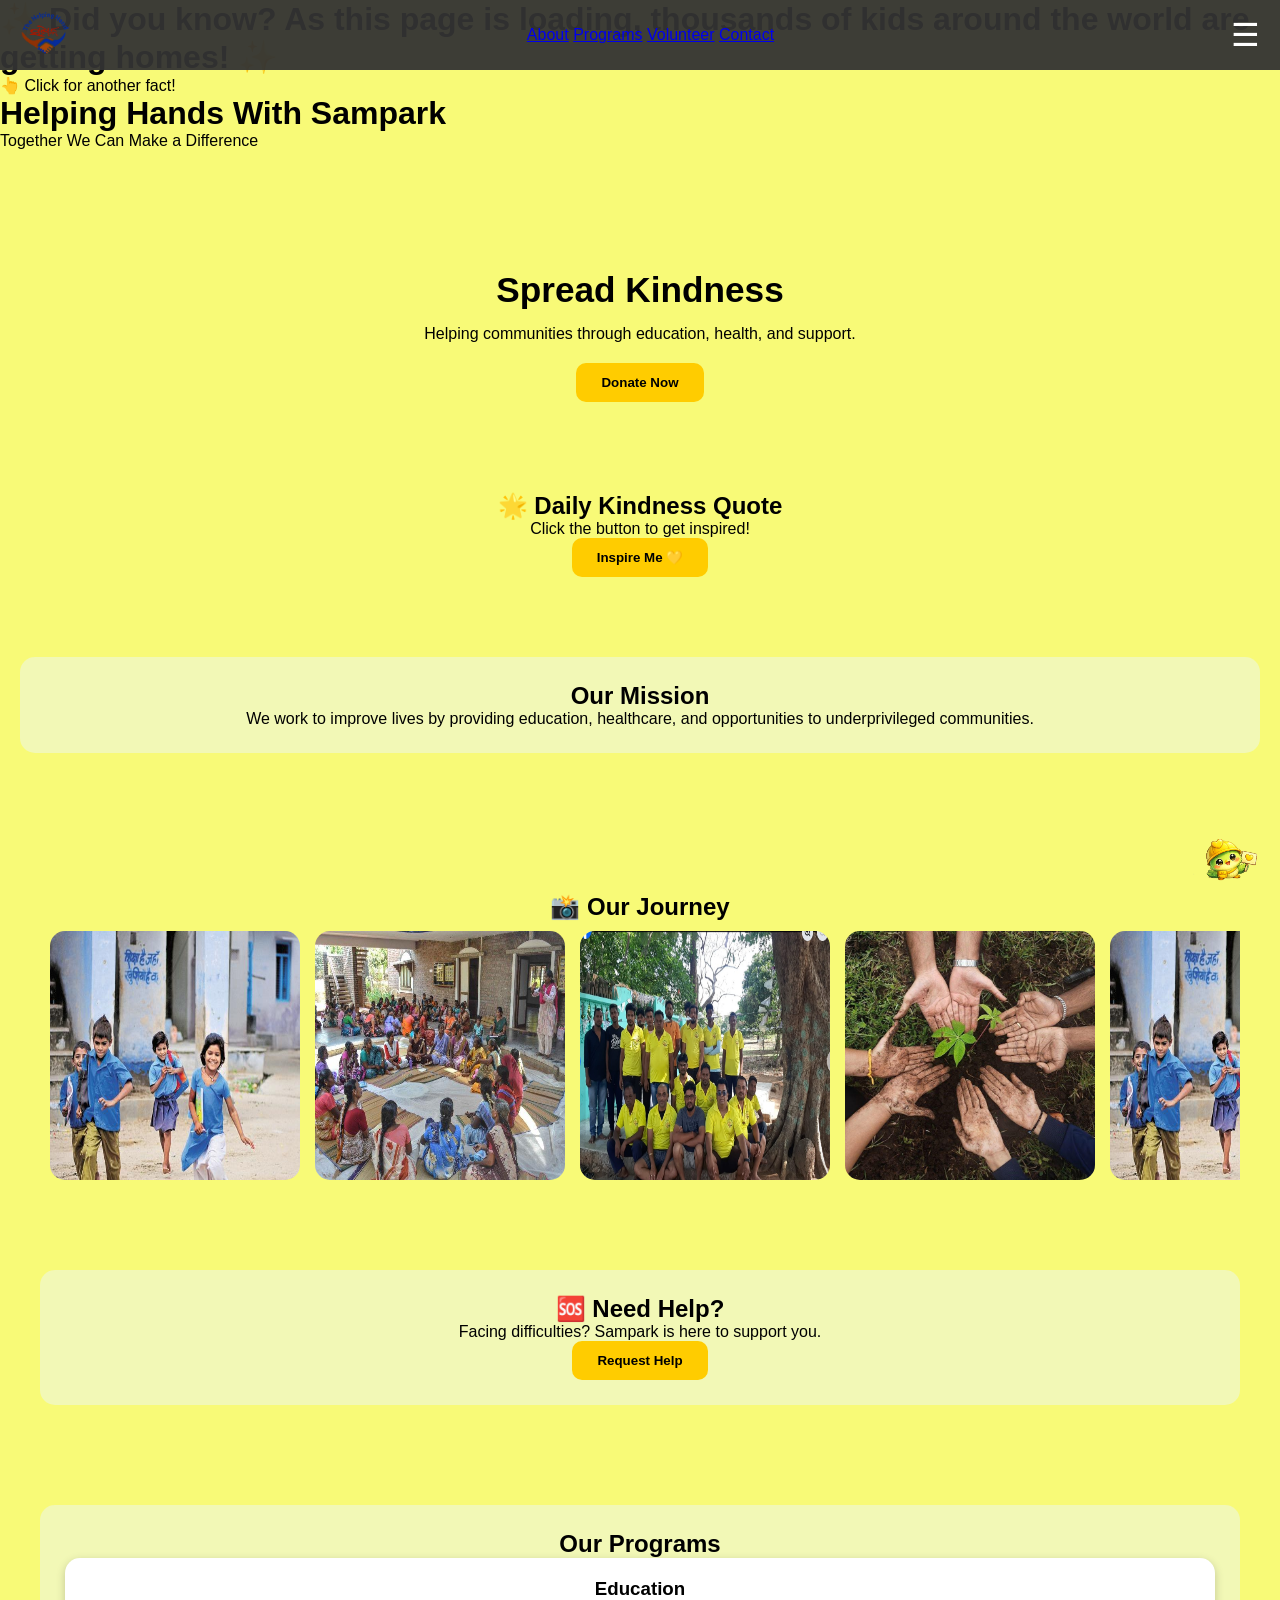
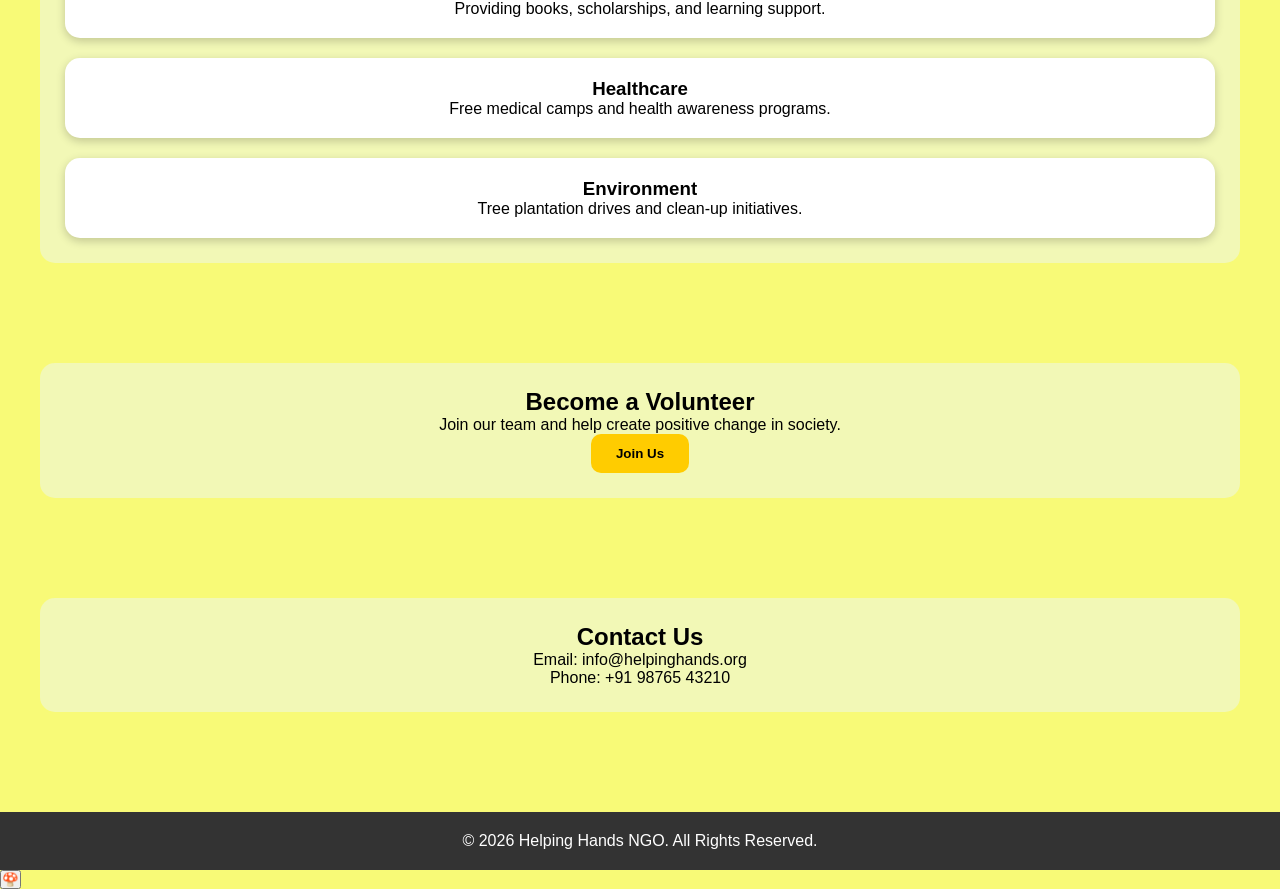
==== index.html @ 8c8699ed "Rename Index.html to index.html" ====
<!DOCTYPE html>
<html lang="en">

<head>
    <meta charset="UTF-8">
    <meta name="viewport" content="width=device-width, initial-scale=1.0">
    <title>Helping Hands NGO</title>
    <link rel="stylesheet" href="sampark-phone.css">

</head>

<body>

    <div id="loader">
        <div>
            <h1 id="fact">
                ✨ Did you know? As this page is loading, thousands of kids around the world are getting homes! ✨
            </h1>

            <p>👆 Click for another fact!</p>
        </div>
    </div>

    <nav>
        <div class="nav-left">
            <img src="Sampark logo.png" class="logo">
        </div>
        <div class="nav-links">
            <a href="#about">About</a>
            <a href="#programs">Programs</a>
            <a href="#volunteer">Volunteer</a>
            <a href="#contact">Contact</a>
        </div>
        <button id="menuBtn">
            ☰
        </button>
    </nav>

    <div id="mobileMenu">
        <a href="#about">About</a>
        <a href="#programs">Programs</a>
        <a href="#volunteer">Volunteer</a>
        <a href="#contact">Contact</a>
    </div>

    <header>
        <h1>Helping Hands With Sampark</h1>
        <p>Together We Can Make a Difference</p>
    </header>


    <div class="hero">
        <h1>Spread Kindness</h1>
        <p>Helping communities through education, health, and support.</p>
        <button class="btn" onclick="openPopup()">
            Donate Now
        </button>
    </div>

    <section id="quotes">
        <div class="section-1">
            <h2>🌟 Daily Kindness Quote</h2>

            <p id="quote">
                Click the button to get inspired!
            </p>

            <button id="quoteBtn" class="btn">
                Inspire Me 💛
            </button>
        </div>
    </section>

    <div class="container">
        <section id="about">
            <div class="section">
                <h2>Our Mission</h2>
                <p>
                    We work to improve lives by providing education,
                    healthcare, and opportunities to underprivileged communities.
                </p>
        </section>


        <section id="gallery">

            <section id="gallery">
                <h2>📸 Our Journey</h2>

                <div class="gallery-container">
                    <div class="gallery-track">
                        <img src="NGO gallery 1.jpg">
                        <img src="NGO gallery 2.jpg">
                        <img src="NGO gallery 3.jpeg">
                        <img src="NGO gallery 4.jpg">

                        <!-- Duplicate them -->
                        <img src="NGO gallery 1.jpg">
                        <img src="NGO gallery 2.jpg">
                        <img src="NGO gallery 3.jpeg">
                        <img src="NGO gallery 4.jpg">
                    </div>
                </div>
            </section>

            <section id="help">

                <div class="section">

                    <h2>🆘 Need Help?</h2>

                    <p>
                        Facing difficulties? Sampark is here to support you.
                    </p>

                    <button class="btn" onclick="openHelpPopup()">
                        Request Help
                    </button>

                </div>


            </section>
            <section id="programs">

                <div class="section">
                    <h2>Our Programs</h2>

                    <div class="cards">

                        <div class="card">
                            <h3>Education</h3>
                            <p>Providing books, scholarships, and learning support.</p>
                        </div>

                        <div class="card">
                            <h3>Healthcare</h3>
                            <p>Free medical camps and health awareness programs.</p>
                        </div>

                        <div class="card">
                            <h3>Environment</h3>
                            <p>Tree plantation drives and clean-up initiatives.</p>
                        </div>

                    </div>
                </div>

            </section>
            <div class="container2">
                <section id="volunteer">
                    <div class="section">
                        <h2>Become a Volunteer</h2>
                        <p>
                            Join our team and help create positive change in society.
                        </p>
                        <button class="btn" onclick="openVolunteerPopup()">
                            Join Us
                        </button>
                    </div>
                </section>

                <section id="contact">
                    <div class="section">
                        <h2>Contact Us</h2>
                        <p>Email: info@helpinghands.org</p>
                        <p>Phone: +91 98765 43210</p>
                    </div>
                </section>
            </div>
    </div>
    <footer>
        <p>&copy; 2026 Helping Hands NGO. All Rights Reserved.</p>
    </footer>

    </div>

    <img src="sampark_mascot_hat_bag.png" id="mascot" alt="Sampark Mascot">

    <div id="donatePopup" class="popup">
        <div class="popup-content">
            <span class="close" onclick="closePopup()">&times;</span>
            <p>Support Sampark💲</p>
            <p id="paymentStatus">
                ⏳ Waiting for donation...
            </p>
            <button onclick="paymentDone()" class="donate-btn">
                I Have Donated ❤️
            </button>
            <p id="thankYouMsg"></p>
        </div>
    </div>

    <div id="volunteerPopup" class="popup">
        <div class="popup-content">
            <span class="close" onclick="closeVolunteerPopup()">&times;</span>
            <h2>Become a Volunteer 🤝</h2>
            <input type="text" id="volunteerName" placeholder="Your Name">
            <button class="donate-btn" onclick="submitVolunteer()">
                Join Sampark ❤️
            </button>
        </div>
    </div>

    <button id="topBtn" title="Go to top">🍄</button>

    <div id="helpPopup" class="popup">
        <div class="popup-content">
            <span class="close" onclick="closeHelpPopup()">&times;</span>
            <h2>🆘 Request Help</h2>
            <input type="text" id="helpName" placeholder="Your Name">
            <input type="tel" id="helpPhone" placeholder="Phone Number">
            <input type="text" id="helpLocation" placeholder="Location">

            <select id="helpType">
                <option value="">Select Help Type</option>
                <option>Education</option>
                <option>Medical Support</option>
                <option>Food Assistance</option>
                <option>Financial Support</option>
                <option>Emergency Help</option>
                <option>Other</option>
            </select>

            <textarea id="helpDescription" placeholder="Describe your situation..." rows="4">
        </textarea>

            <button class="donate-btn" onclick="submitHelp()">
                Submit Request ❤️
            </button>

        </div>
    </div>

    <script src="sampark-phone.js"></script>

</body>
</html>
---- sampark-phone.css ----
/* RESET */
* {
    margin: 0;
    padding: 0;
    box-sizing: border-box;
}

body {
    background: #f8fa77;
    font-family: 'Lato', sans-serif;
    overflow-x: hidden;
}

/* NAVBAR */
nav {
    position: fixed;
    top: 0;
    left: 0;
    width: 100%;
    height: 70px;
    background: rgba(51, 51, 51, 0.95);
    display: flex;
    justify-content: space-between;
    align-items: center;
    padding: 0 20px;
    z-index: 1000;
}

.logo {
    height: 50px;
}

/* HAMBURGER BUTTON */
#menuBtn {
    background: none;
    border: none;
    color: white;
    font-size: 32px;
    cursor: pointer;
}

/* SLIDE MENU */
#mobileMenu {
    position: fixed;
    top: 0;
    left: -260px;
    width: 250px;
    height: 100vh;
    background: #333;
    display: flex;
    flex-direction: column;
    padding-top: 80px;
    transition: 0.4s ease;
    z-index: 2000;
}

#mobileMenu a {
    color: white;
    text-decoration: none;
    padding: 20px;
    font-size: 20px;
    border-bottom: 1px solid rgba(255, 255, 255, 0.1);
}

/* CLOSE BUTTON */
#closeBtn {
    position: absolute;
    top: 20px;
    right: 20px;
    background: none;
    border: none;
    color: white;
    font-size: 28px;
    cursor: pointer;
}

/* HERO */
.hero {
    margin-top: 70px;
    padding: 50px 20px;
    text-align: center;
}

.hero h1 {
    font-size: 2.2rem;
    margin-bottom: 15px;
}

.hero p {
    font-size: 1rem;
    margin-bottom: 20px;
}

/* BUTTONS */
.btn {
    background: #ffcc00;
    color: black;
    border: none;
    padding: 12px 25px;
    border-radius: 10px;
    font-weight: bold;
    cursor: pointer;
}

/* SECTIONS */
section {
    padding: 40px 20px;
    text-align: center;
}

.section {
    background: #f2f8b6;
    padding: 25px;
    border-radius: 15px;
    margin-bottom: 20px;
}

/* PROGRAM CARDS */
.cards {
    display: flex;
    flex-direction: column;
    gap: 20px;
}

.card {
    background: white;
    padding: 20px;
    border-radius: 15px;
    box-shadow: 0 3px 10px rgba(0, 0, 0, 0.2);
}

/* GALLERY */
.gallery-track {
    display: flex;
    overflow-x: auto;
    gap: 15px;
    padding: 10px;
}

.gallery-track img {
    width: 250px;
    border-radius: 15px;
}

/* POPUPS */
.popup {
    display: none;
    position: fixed;
    inset: 0;
    background: rgba(0, 0, 0, 0.6);
    justify-content: center;
    align-items: center;
    z-index: 3000;
}

.popup-content {
    width: 90%;
    max-width: 350px;
    background: white;
    padding: 20px;
    border-radius: 15px;
}

/* MASCOT */
#mascot {
    position: fixed;
    bottom: 15px;
    right: 15px;
    width: 80px;
    z-index: 999;
}

/* FOOTER */
footer {
    background: #333;
    color: white;
    text-align: center;
    padding: 20px;
}
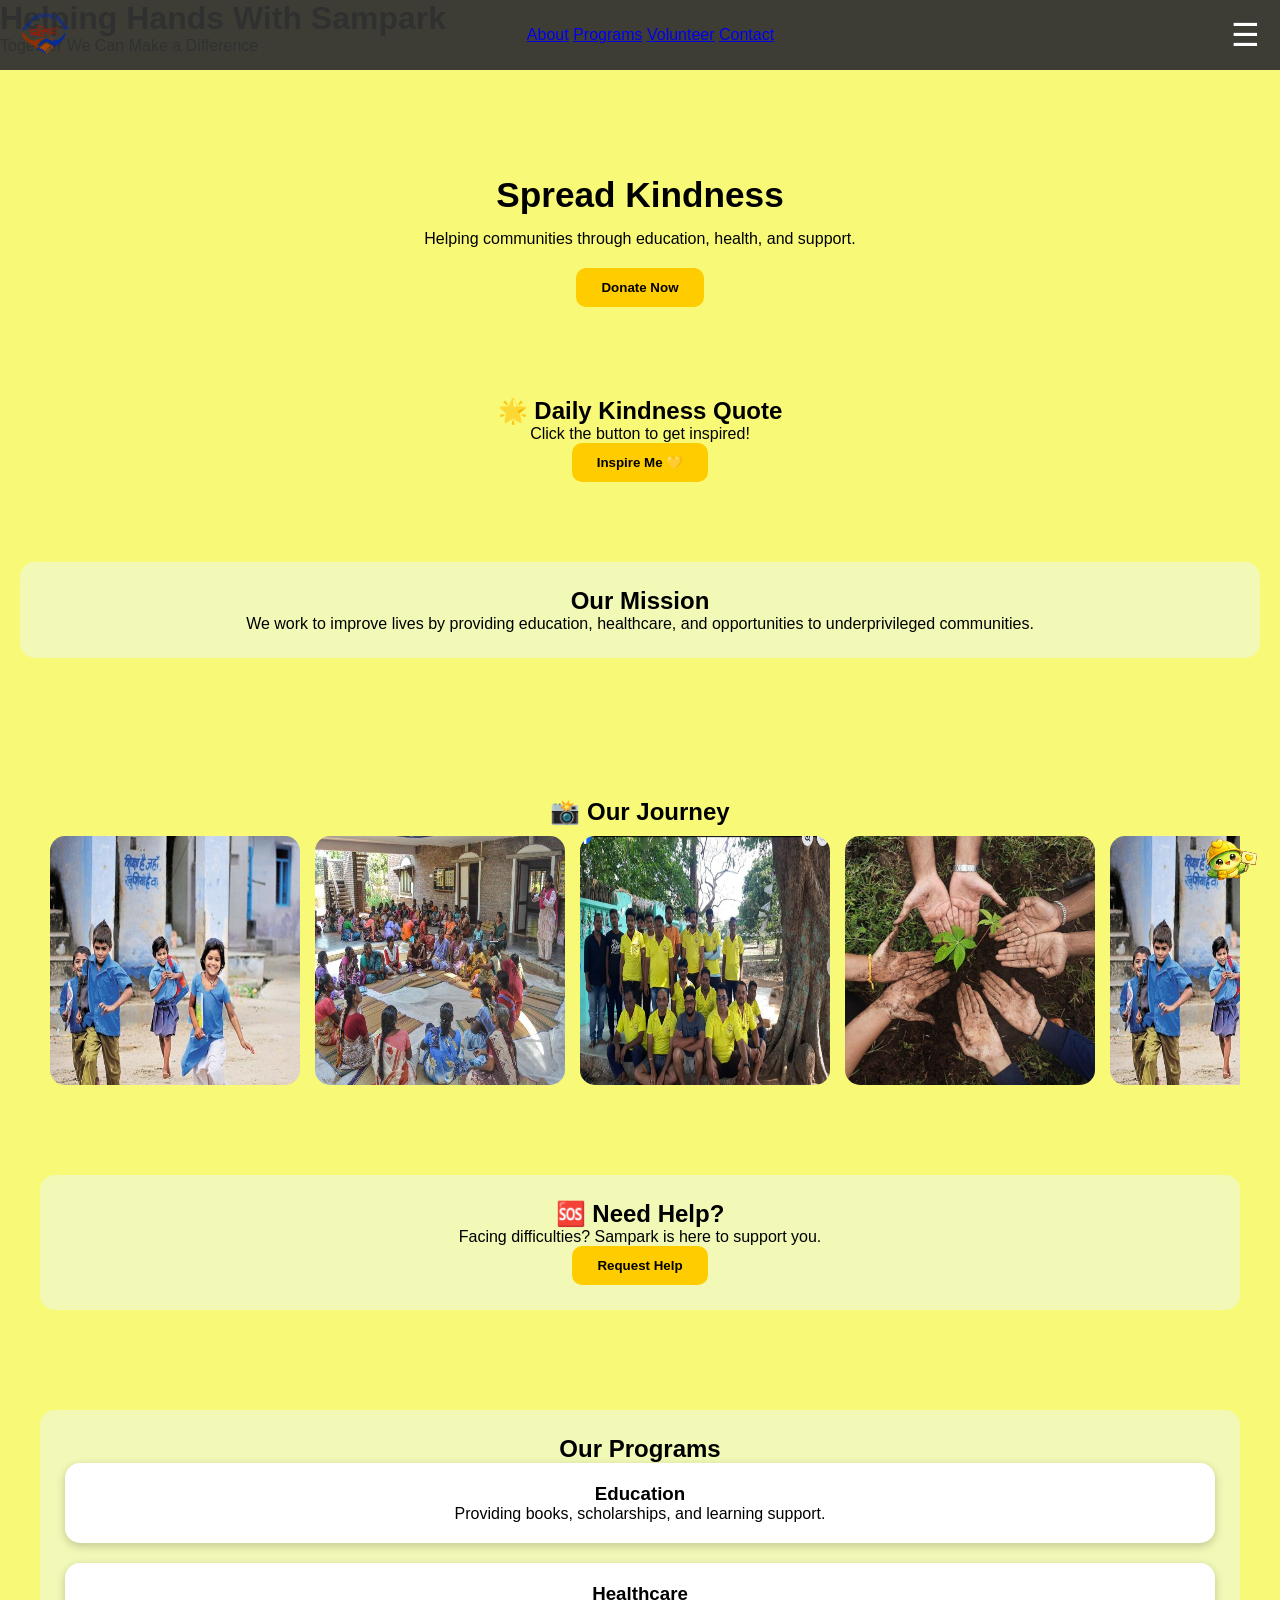
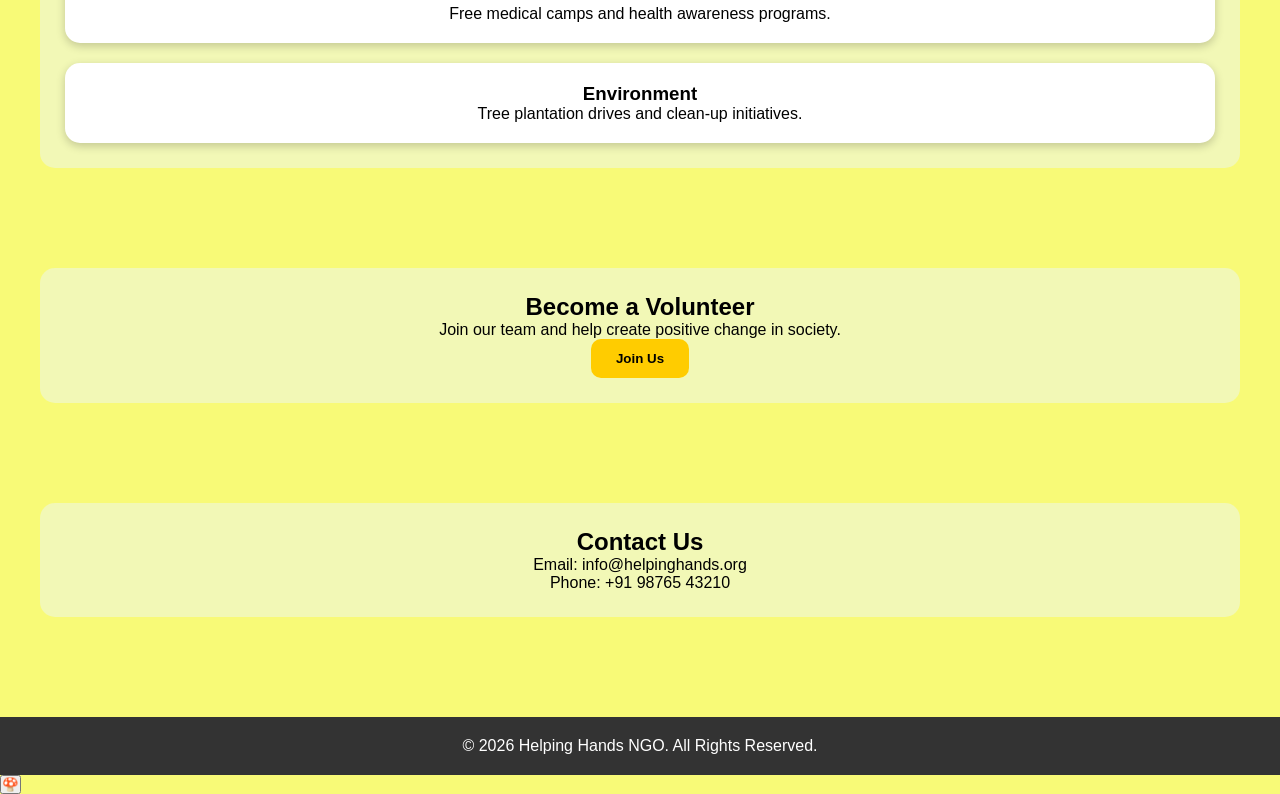
==== commit 1fb5a10c: "Update index.html" ====
--- a/index.html
+++ b/index.html
@@ -10,17 +10,6 @@
 </head>
 
 <body>
-
-    <div id="loader">
-        <div>
-            <h1 id="fact">
-                ✨ Did you know? As this page is loading, thousands of kids around the world are getting homes! ✨
-            </h1>
-
-            <p>👆 Click for another fact!</p>
-        </div>
-    </div>
-
     <nav>
         <div class="nav-left">
             <img src="Sampark logo.png" class="logo">
